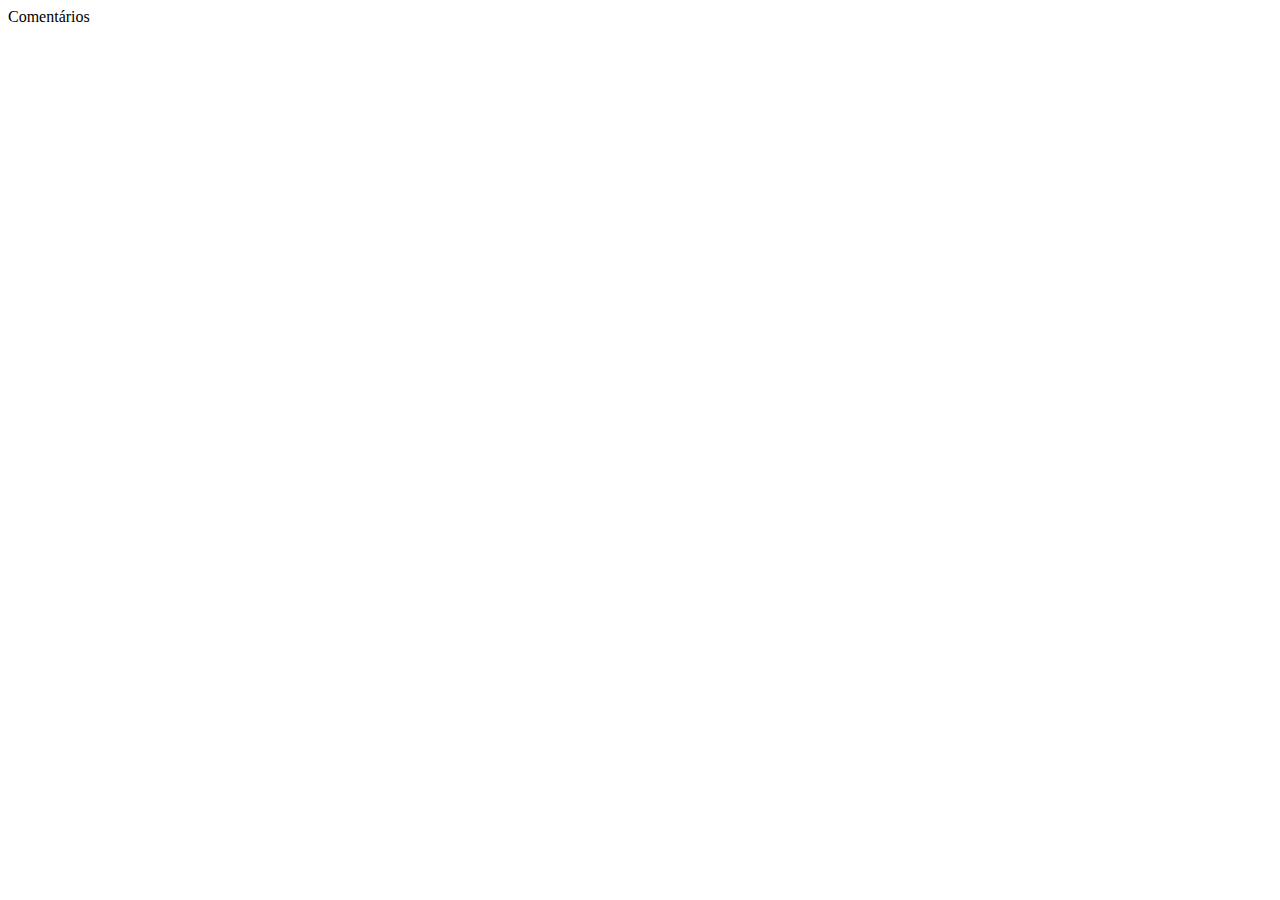
==== ProjetoBatman/comentarios.html @ 17da9159 "ProjetoBatman" ====
<!DOCTYPE html>
<html lang="en">
    <head>
        <meta charset="UTF-8">
        <meta name="viewport" content="width=device-width, initial-scale=1.0">
        <title>Comentários</title>
    </head>
    <body>
        Comentários
    </body>
</html>
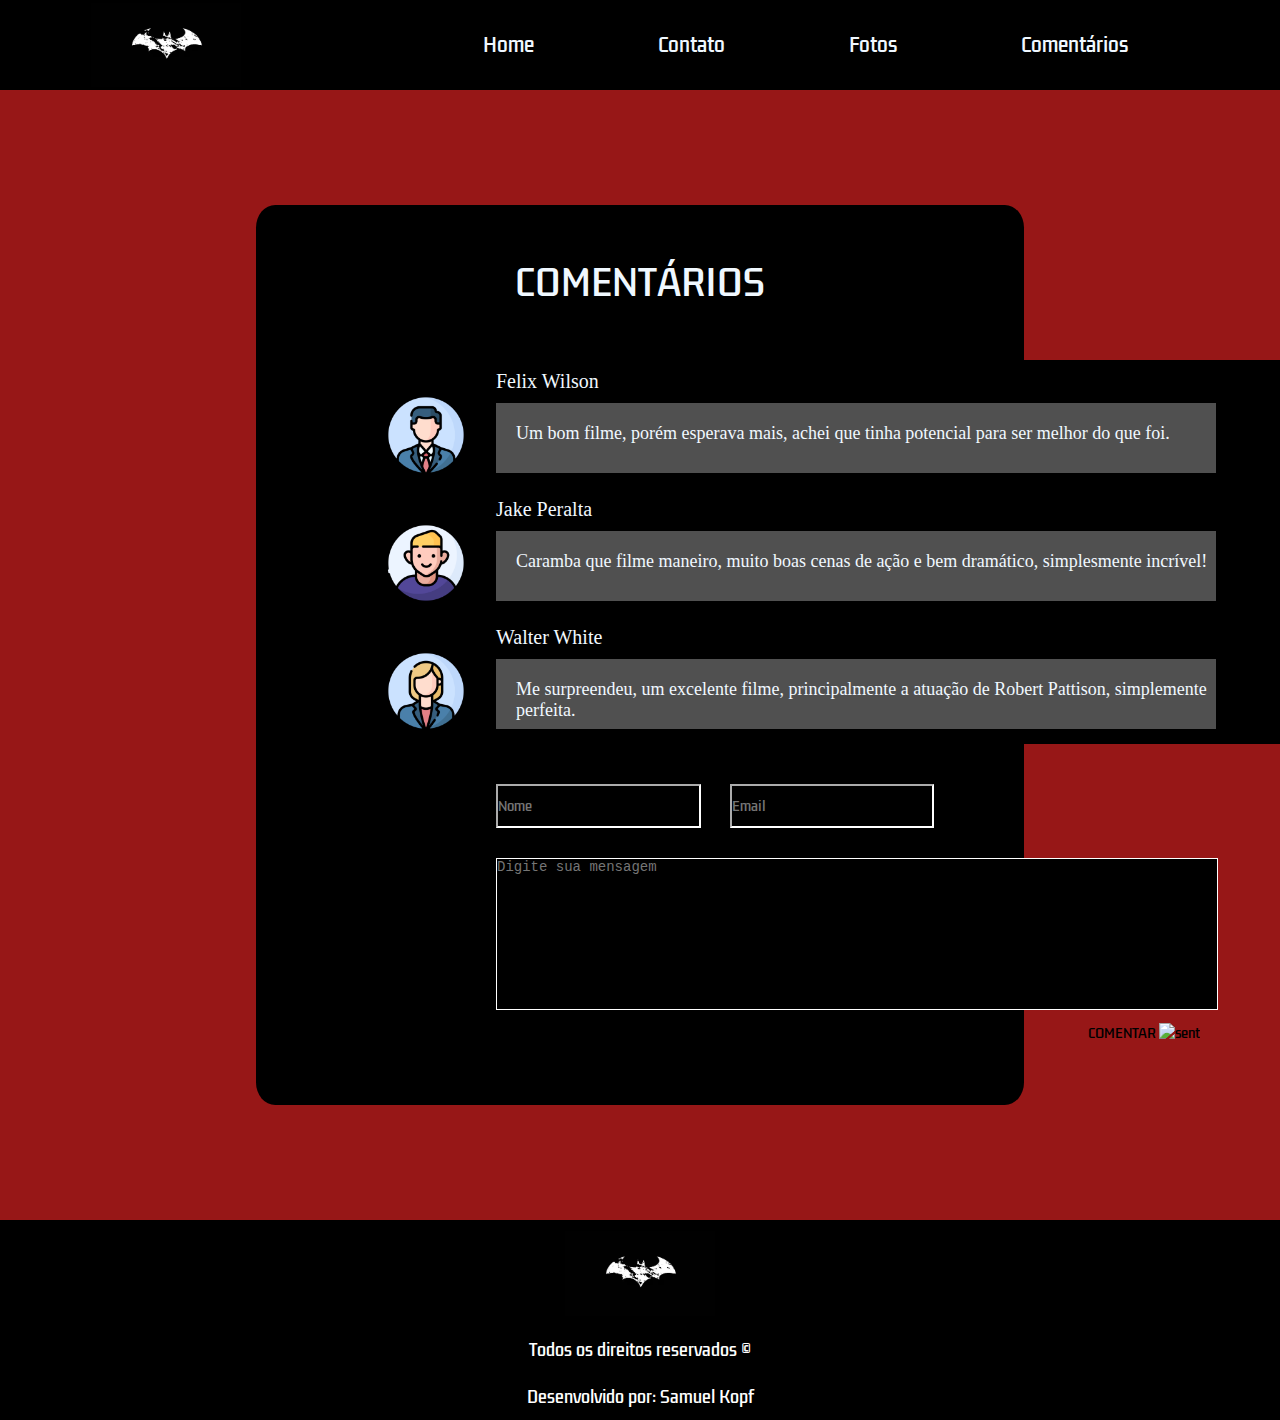
==== commit 744898f4: "CommentsUpdate" ====
--- a/ProjetoBatman/comentarios.html
+++ b/ProjetoBatman/comentarios.html
@@ -4,8 +4,90 @@
         <meta charset="UTF-8">
         <meta name="viewport" content="width=device-width, initial-scale=1.0">
         <title>Comentários</title>
+        <link rel="stylesheet" href="./comentarios.css">
     </head>
     <body>
-        Comentários
+        <header>
+            <img id="logo" src="./Midias/batmanLogo.webp">
+            <nav>
+                <ul>
+                    <a href="./index.html">
+                        <li>Home</li>
+                    </a>
+                    <a href="./contato.html">
+                        <li>Contato</li>
+                    </a>
+                    <a href="./fotos.html">
+                        <li>Fotos</li>
+                    </a>
+                    <a href="./comentarios.html">
+                        <li>Comentários</li>
+                    </a>
+                </ul>
+            </nav>
+        </header>
+
+        <div id="commentsDiv">
+            <div class="comments">
+                COMENTÁRIOS
+            </div>
+            <div class="boxComments">
+                <img class="imgIcon" src="./Midias/icon1.png" alt="">
+                <div class="comentarioDiv">                    
+                    <div class="commentName">Felix Wilson</div>
+                    <div class="comentario">Um bom filme, porém esperava mais, achei que tinha potencial para ser melhor do que foi.</div>
+                </div>
+            </div>
+            <div class="boxComments">
+                <img class="imgIcon" src="./Midias/icon2.png" alt="">
+                <div class="comentarioDiv">
+                    <div class="commentName">Jake Peralta</div>
+                    <div class="comentario">Caramba que filme maneiro, muito boas cenas de ação e bem dramático, simplesmente incrível!</div>
+                </div>
+            </div>
+            <div class="boxComments">
+                <img class="imgIcon" src="./Midias/icon3.png" alt="">
+                <div class="comentarioDiv">
+                    <div class="commentName">Walter White</div>
+                    <div class="comentario">Me surpreendeu, um excelente filme, principalmente a atuação de Robert Pattison, simplemente perfeita.</div>
+                </div>
+            </div>
+            
+            <div class="inputComment">
+                <form action="./comentarios.html" style="background-color: black;">
+                    <div class="emailName">                        
+                        <input class="inputMsg" type="text" name="nome" id="nome" placeholder="Nome">
+                        <input class="inputMsg" type="email" name="email" id="email" placeholder="Email">
+                    </div>
+                    <textarea name="mensagem" id="mensagem" placeholder="Digite sua mensagem"></textarea><br>
+                    <button>COMENTAR<img style="margin: 2px 0 0 3px;" width="12" height="12" src="https://img.icons8.com/material-outlined/24/sent.png" alt="sent"/></button>
+                </form>
+            </div>
+
+        </div>
+
+        <footer>
+            <img style="object-fit: contain;" id="logo" src="./Midias/batmanLogo.webp">
+            <span>Todos os direitos reservados ©</span>
+            <span>Desenvolvido por: Samuel Kopf</span> 
+
+            <nav class="footerNavigation">
+                <ul class="footerList">
+                    <a href="./index.html">
+                        <li>Home</li>
+                    </a>
+                    <a href="./contato.html">
+                        <li>Contato</li>
+                    </a>
+                    <a href="./fotos.html">
+                        <li>Fotos</li>
+                    </a>
+                    <a href="./comentarios.html">
+                        <li>Comentários</li>
+                    </a>
+                </ul>
+            </nav>
+        </footer>
+
     </body>
 </html>--- a/ProjetoBatman/comentarios.css
+++ b/ProjetoBatman/comentarios.css
@@ -0,0 +1,164 @@
+@import url('https://fonts.googleapis.com/css2?family=Kdam+Thmor+Pro&display=swap');
+
+*{
+    margin: 0;
+    padding: 0;
+    background-color: #971717;
+    list-style: none;
+    text-decoration: none;
+}
+
+header{
+    height: 90px;
+    display: flex;
+    justify-content: space-around;
+    align-items: center;
+    background-color: black;
+}
+
+nav{
+    width: 60%;
+}
+
+ul{
+    display: flex;
+    width: 100%;
+    justify-content: space-around;
+    background-color: black;
+}
+
+li{
+    list-style: none;
+    color: aliceblue;
+    cursor: pointer;
+    font-size: 19px;
+    transition: .5s;
+    font-family: 'Kdam Thmor Pro', sans-serif;
+    background-color: black;
+}
+
+li:hover{
+    color: #D21617;
+}
+
+#logo{
+    width: 150px;
+    height: auto;
+}
+
+
+#commentsDiv{
+    height: 900px;
+    width: 60%;
+    margin: 115px 20% 0 20%;
+    background-color: black;
+    border-radius: 2.5%;
+}
+.comments{
+    background-color: black;
+    color: aliceblue;
+    text-align: center;
+    font-size: 36px;
+    font-family: 'Kdam Thmor Pro', sans-serif;
+    padding-top: 50px;
+    margin: 0 30% 50px 30%;
+}
+
+.commentName{
+    font-size: 20px;
+    background-color: black;
+    color: aliceblue;
+    width: 110px;
+    margin: 10px 0 0 10px;
+}
+.comentario{
+    font-size: 18px;
+    color: aliceblue;
+    padding: 20px 0 0 20px;
+    background-color: rgb(80, 80, 80);
+    margin: 10px 100px 15px 10px;
+    width: 700px;
+    height: 50px;
+}
+
+.boxComments{
+    display: flex;
+    background-color: black;
+}
+.comentarioDiv{
+    background-color: black;
+    color: black;
+}
+.imgIcon{
+    height: 80px;
+    width: auto;
+    padding: 35px 20px 0 130px;
+    background-color: black;
+}
+
+.inputComment{
+    height: 150px;
+    margin: 40px 0 0 240px;
+}
+.emailName{
+    background-color: black;
+}
+.inputMsg{
+    height: 40px;
+    width: 38%;
+    background-color: black;
+    color: aliceblue;
+    border-color: white;
+    margin: 0 25px 30px 0;
+    font-family: 'Kdam Thmor Pro', sans-serif;
+}
+textarea{
+    width: 720px;
+    height: 150px;
+    background-color: black;
+    color: aliceblue;
+    border-color: white;
+    font-size: 14px;
+    resize: none;
+}
+button{
+    background-color: 971717;
+    margin: 5px 0 0 572.5px;
+    height: 25px;
+    width: 150px;
+    font-family: 'Kdam Thmor Pro', sans-serif;
+    border: none;
+    transition: .5s;
+}
+button:hover{
+    background-color: a71a1a;
+    cursor: pointer;
+    border: 1px solid white;
+}
+
+footer{
+    height: 200px;
+    margin-top: 50px;
+    display: flex;
+    flex-direction: column;
+    align-items: center;
+    justify-content: space-around;
+    background-color: black;
+    margin-top: 115px;
+}
+
+span{
+    color: white;
+    font-family: 'Kdam Thmor Pro', sans-serif;
+    background-color: black;
+}
+
+.footerNavigation{
+    display: none;
+}
+
+.footerList{
+    display: flex;
+    flex-direction: column;
+    align-items: center;
+}